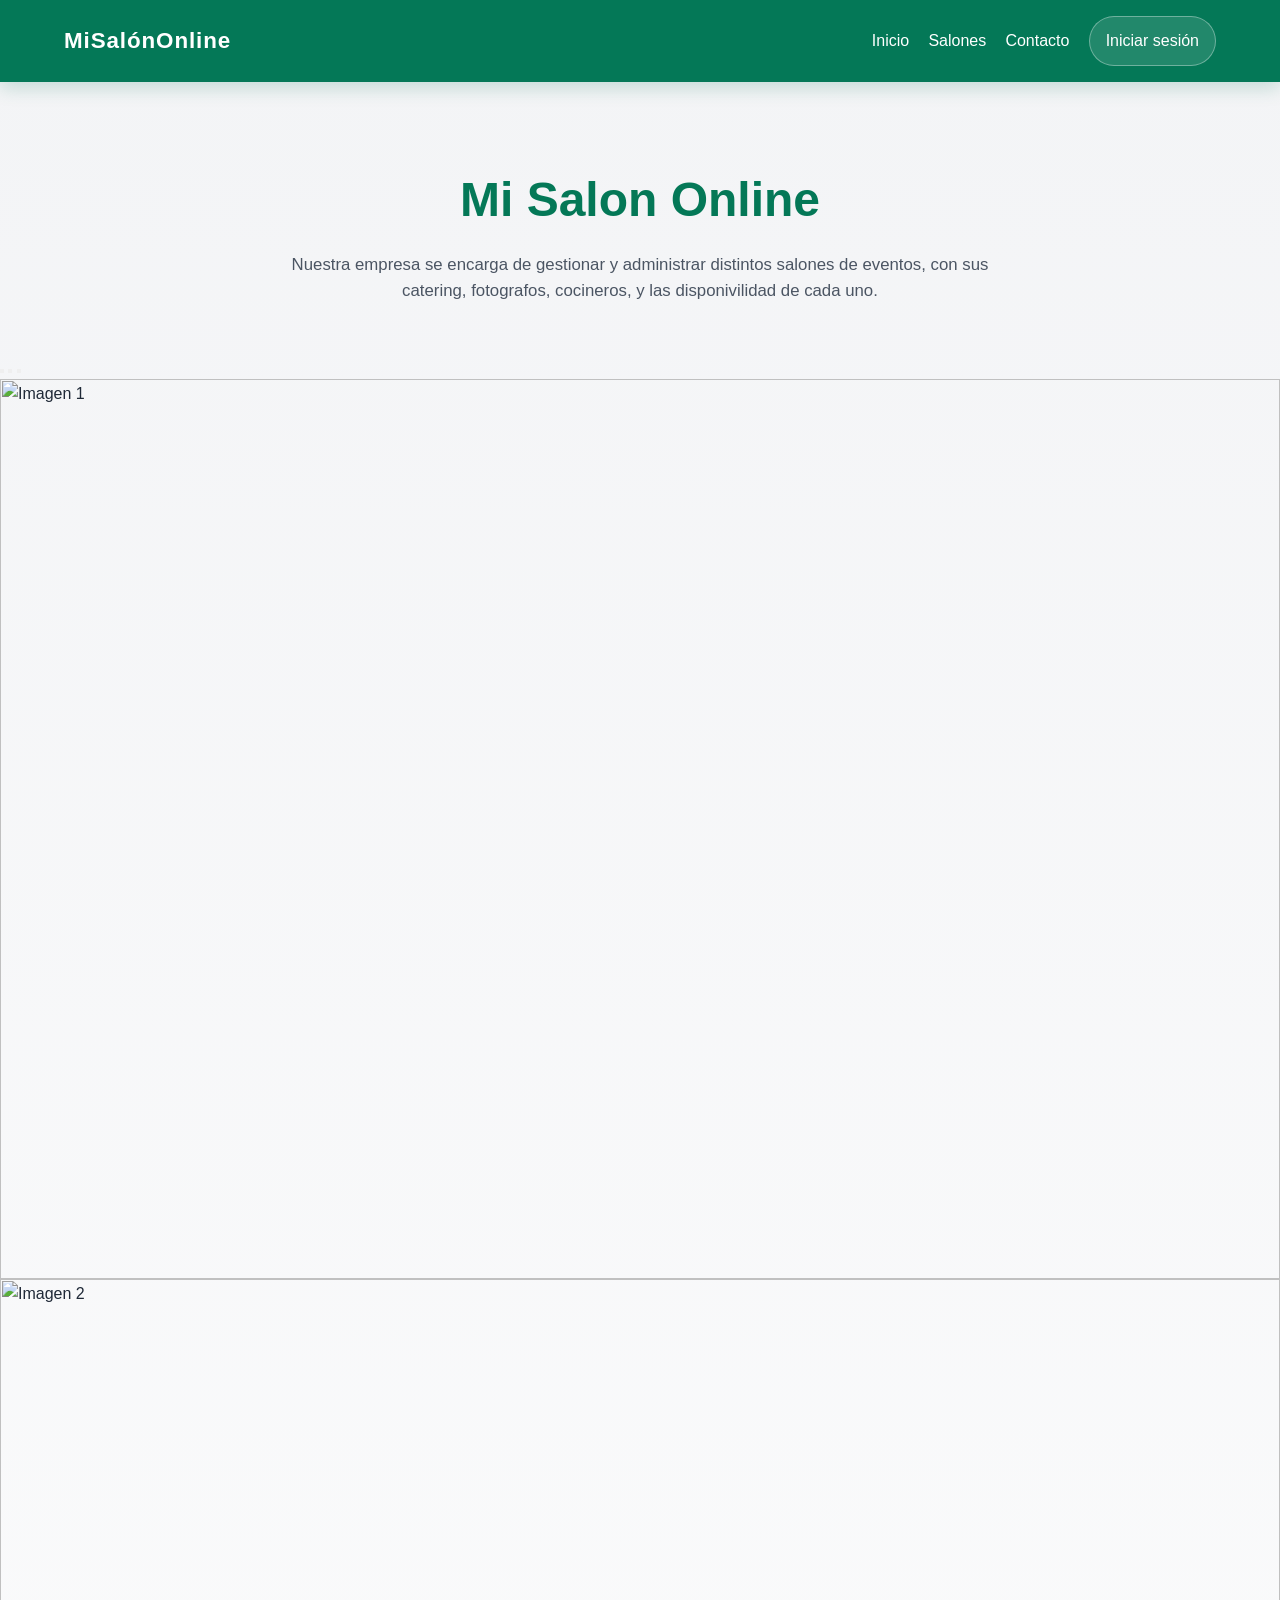
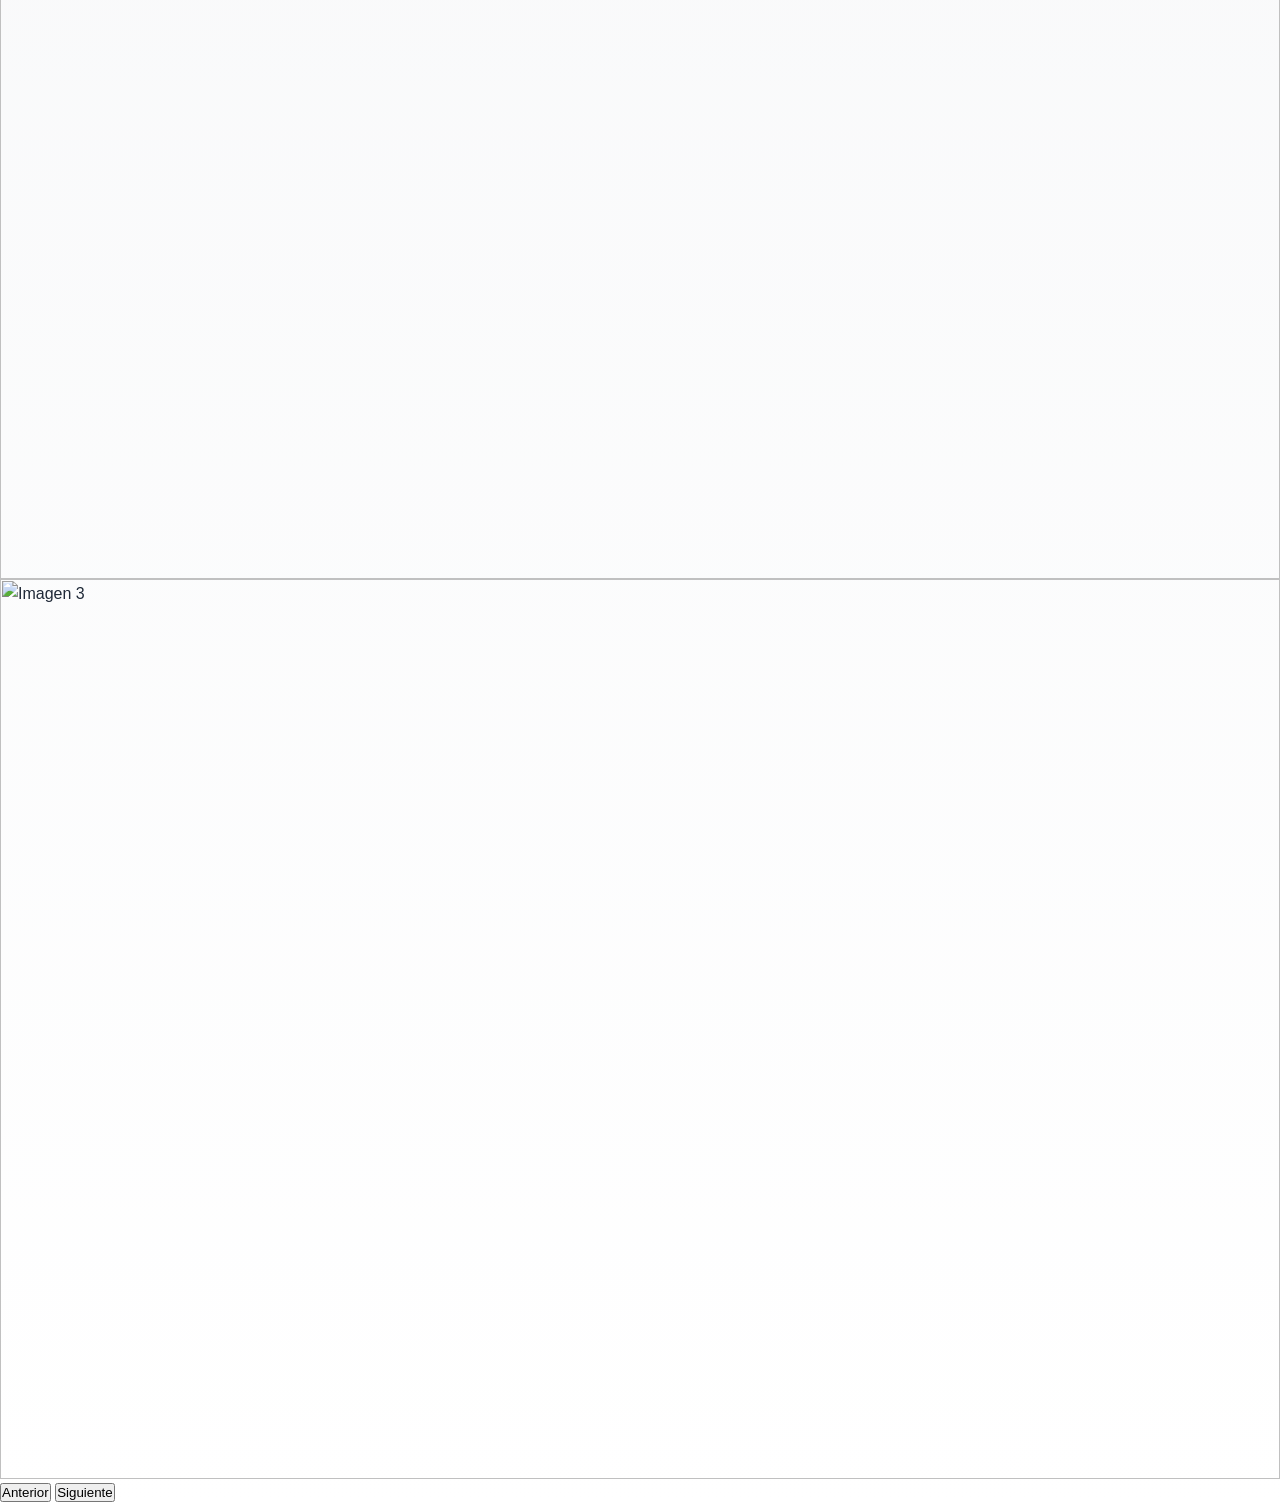
==== Index.html @ 6e38cc68 "Agrguegndo codigo de carrusel de imagen" ====
<html>
    <head>
        <meta charset="UTF-8">
        <meta name="viewport" content="width=device-width, initial-scale=1.0">
        <title>MiSalonOnlin</title>
        <link rel="stylesheet" href="https://cdn.jsdelivr.net/npm/swiper@11/swiper-bundle.min.css" />
        <script src="https://cdn.jsdelivr.net/npm/swiper@11/swiper-bundle.min.js"></script>
        <link rel="stylesheet" href="CSS/VerSalon.css">
    </head>
    <body>
        <nav class="navbar">
            <div class="nav-brand">MiSalónOnline</div>
                <div class="nav-links">
                    <a href="Index.html">Inicio</a>
                    <a href="Paginas/VerSalones.html" >Salones</a>
                    <a href="#">Contacto</a>
                    <a href="#" class="login-btn">Iniciar sesión</a>
                </div>
        </nav>
        <header class="titulo">
            <h1>Mi Salon Online </h1>
            <p>Nuestra empresa se encarga de gestionar y administrar distintos salones de eventos, con sus catering, fotografos, cocineros, y las disponivilidad de cada uno.</p>
        </div>
        </header>

        <!-- Carousel de imágenes que cambia automáticamente -->
    <div id="miCarousel" class="carousel slide" data-bs-ride="carousel" data-bs-interval="4000">
  
        <!-- Indicadores (los puntitos de abajo) - opcional -->
        <div class="carousel-indicators">
            <button type="button" data-bs-target="#miCarousel" data-bs-slide-to="0" class="active" aria-current="true"></button>
            <button type="button" data-bs-target="#miCarousel" data-bs-slide-to="1"></button>
            <button type="button" data-bs-target="#miCarousel" data-bs-slide-to="2"></button>
        </div>

        <!-- Imágenes -->
        <div class="carousel-inner">
            <div class="carousel-item active">
                <img src="imagen1.jpg" class="d-block w-100" alt="Imagen 1">
            </div>
            <div class="carousel-item">
                <img src="imagen2.jpg" class="d-block w-100" alt="Imagen 2">
            </div>
            <div class="carousel-item">
                <img src="imagen3.jpg" class="d-block w-100" alt="Imagen 3">
            </div>
         </div>

        <!-- Flechas de navegación - opcional -->
        <button class="carousel-control-prev" type="button" data-bs-target="#miCarousel" data-bs-slide="prev">
            <span class="carousel-control-prev-icon" aria-hidden="true"></span>
            <span class="visually-hidden">Anterior</span>
        </button>
        <button class="carousel-control-next" type="button" data-bs-target="#miCarousel" data-bs-slide="next">
            <span class="carousel-control-next-icon" aria-hidden="true"></span>
            <span class="visually-hidden">Siguiente</span>
        </button>
    </div>
        <script src="/JS/VerSalonesjs.js "defer></script>
    </body>
</html>
---- CSS/VerSalon.css ----
:root {
  --emerald: #047857;
  --emerald-light: #10B981;
  --white: #FFFFFF;
  --gray-light: #F3F4F6;
  --dark: #1F2937;
  --shadow: 0 15px 35px rgba(31, 41, 55, 0.12);
}

* {
  box-sizing: border-box;
  margin: 0;
  padding: 0;
}

body {
  font-family: 'Poppins', sans-serif;
  background: linear-gradient(180deg, var(--gray-light) 0%, #ffffff 100%);
  color: var(--dark);
  line-height: 1.6;
}

img {
  display: block;
  width: 100%;
}

.navbar {
  position: sticky;
  top: 0;
  z-index: 1000;
  display: flex;
  justify-content: space-between;
  align-items: center;
  padding: 1rem 5%;
  background: var(--emerald);
  color: var(--white);
  box-shadow: 0 6px 18px rgba(4, 120, 87, 0.2);
}

.nav-brand {
  font-size: 1.4rem;
  font-weight: 700;
  letter-spacing: 0.04em;
}

.nav-links {
  display: flex;
  gap: 1.2rem;
  align-items: center;
}

.nav-links a {
  color: var(--white);
  text-decoration: none;
  font-weight: 500;
  transition: opacity 0.3s ease;
}

.nav-links a:hover,
.nav-links a.active {
  opacity: 0.85;
}

.login-btn {
  padding: 0.7rem 1rem;
  border: 1px solid rgba(255, 255, 255, 0.35);
  border-radius: 999px;
  background: rgba(255, 255, 255, 0.12);
}

.titulo {
  text-align: center;
  padding: 5rem 1.5rem 3rem;
}

.titulo h1 {
  font-size: clamp(2rem, 4vw, 3rem);
  color: var(--emerald);
  margin-bottom: 0.8rem;
}

.titulo p {
  font-size: 1.05rem;
  color: #4b5563;
  max-width: 700px;
  margin: 0 auto;
}

.salon-selector {
  display: grid;
  grid-template-columns: repeat(5, minmax(0, 1fr));
  gap: 1rem;
  width: min(1200px, 92%);
  margin: 0 auto 3rem;
}

.salon-card {
  background: var(--white);
  border: 2px solid transparent;
  border-radius: 1.2rem;
  overflow: hidden;
  box-shadow: var(--shadow);
  cursor: pointer;
  transition: transform 0.3s ease, box-shadow 0.3s ease, border-color 0.3s ease;
}

.salon-card:hover {
  transform: translateY(-4px) scale(1.02);
}

.salon-card.active {
  border-color: var(--emerald);
  box-shadow: 0 20px 40px rgba(4, 120, 87, 0.18);
}

.salon-card img {
  height: 150px;
  object-fit: cover;
}

.salon-card h3 {
  padding: 0.9rem 1rem 1rem;
  font-size: 0.95rem;
  text-align: center;
  color: var(--dark);
}

.salon-detail-card {
  width: min(1240px, 92%);
  margin: 0 auto 4rem;
  background: var(--white);
  border-radius: 1.8rem;
  box-shadow: var(--shadow);
  overflow: hidden;
  display: grid;
  grid-template-columns: 1.1fr 0.9fr;
}

.detail-gallery {
  padding: 1.2rem;
  background: var(--gray-light);
}

.main-image {
  height: 420px;
  object-fit: cover;
  border-radius: 1.2rem;
  box-shadow: 0 12px 24px rgba(15, 23, 42, 0.12);
}

.thumbs {
  display: grid;
  grid-template-columns: repeat(4, 1fr);
  gap: 0.7rem;
  margin-top: 0.9rem;
}

.thumb-btn {
  border: 2px solid transparent;
  border-radius: 0.9rem;
  overflow: hidden;
  padding: 0;
  cursor: pointer;
  transition: transform 0.3s ease, border-color 0.3s ease;
}

.thumb-btn:hover {
  transform: scale(1.03);
}

.thumb-btn.active {
  border-color: var(--emerald);
}

.thumb-btn img {
  height: 90px;
  object-fit: cover;
}

.detail-info {
  padding: 2rem;
}

.info-header {
  display: flex;
  justify-content: space-between;
  align-items: center;
  gap: 1rem;
  margin-bottom: 1.2rem;
}

.info-header h2 {
  font-size: 1.9rem;
  color: var(--emerald);
}

.rating {
  color: #f59e0b;
  font-weight: 600;
}

.info-grid {
  display: grid;
  grid-template-columns: repeat(2, minmax(0, 1fr));
  gap: 1rem;
  margin-bottom: 1.2rem;
}

.info-label {
  display: block;
  font-size: 0.8rem;
  text-transform: uppercase;
  letter-spacing: 0.08em;
  color: #6b7280;
  margin-bottom: 0.2rem;
}

.info-grid p {
  font-weight: 600;
  color: var(--dark);
}

.description {
  color: #4b5563;
  margin-bottom: 1.2rem;
}

.description p + p {
  margin-top: 0.7rem;
}

.services-list {
  display: grid;
  grid-template-columns: repeat(2, minmax(0, 1fr));
  gap: 0.6rem 1rem;
  list-style: none;
  color: var(--dark);
}

.services-list li {
  display: flex;
  align-items: center;
  gap: 0.5rem;
  font-weight: 500;
}

.services-list li::before {
  content: '✔';
  color: var(--emerald-light);
  font-weight: 700;
}

.reviews-section {
  width: min(1240px, 92%);
  margin: 0 auto 5rem;
}

.section-title {
  margin-bottom: 1.3rem;
}

.section-title h3 {
  font-size: 1.6rem;
  color: var(--emerald);
}

.reviews-grid {
  display: grid;
  grid-template-columns: repeat(3, minmax(0, 1fr));
  gap: 1rem;
}

.review-card {
  background: var(--white);
  border-radius: 1.2rem;
  padding: 1.2rem;
  box-shadow: var(--shadow);
}

.review-top {
  display: flex;
  align-items: center;
  gap: 0.8rem;
  margin-bottom: 0.8rem;
}

.avatar {
  width: 48px;
  height: 48px;
  border-radius: 50%;
  object-fit: cover;
}

.review-user {
  font-weight: 600;
  color: var(--dark);
}

.review-meta {
  font-size: 0.85rem;
  color: #6b7280;
}

.review-stars {
  color: #f59e0b;
  margin-bottom: 0.7rem;
}

.review-text {
  color: #4b5563;
  font-size: 0.95rem;
}

@media (max-width: 1024px) {
  .salon-selector {
    grid-template-columns: repeat(3, minmax(0, 1fr));
  }

  .salon-detail-card {
    grid-template-columns: 1fr;
  }

  .reviews-grid {
    grid-template-columns: repeat(2, minmax(0, 1fr));
  }
}

@media (max-width: 760px) {
  .navbar {
    flex-direction: column;
    gap: 0.8rem;
  }

  .nav-links {
    flex-wrap: wrap;
    justify-content: center;
  }

  .salon-selector {
    grid-template-columns: 1fr;
  }

  .info-grid,
  .services-list,
  .reviews-grid {
    grid-template-columns: 1fr;
  }

  .detail-info {
    padding: 1.2rem;
  }
}
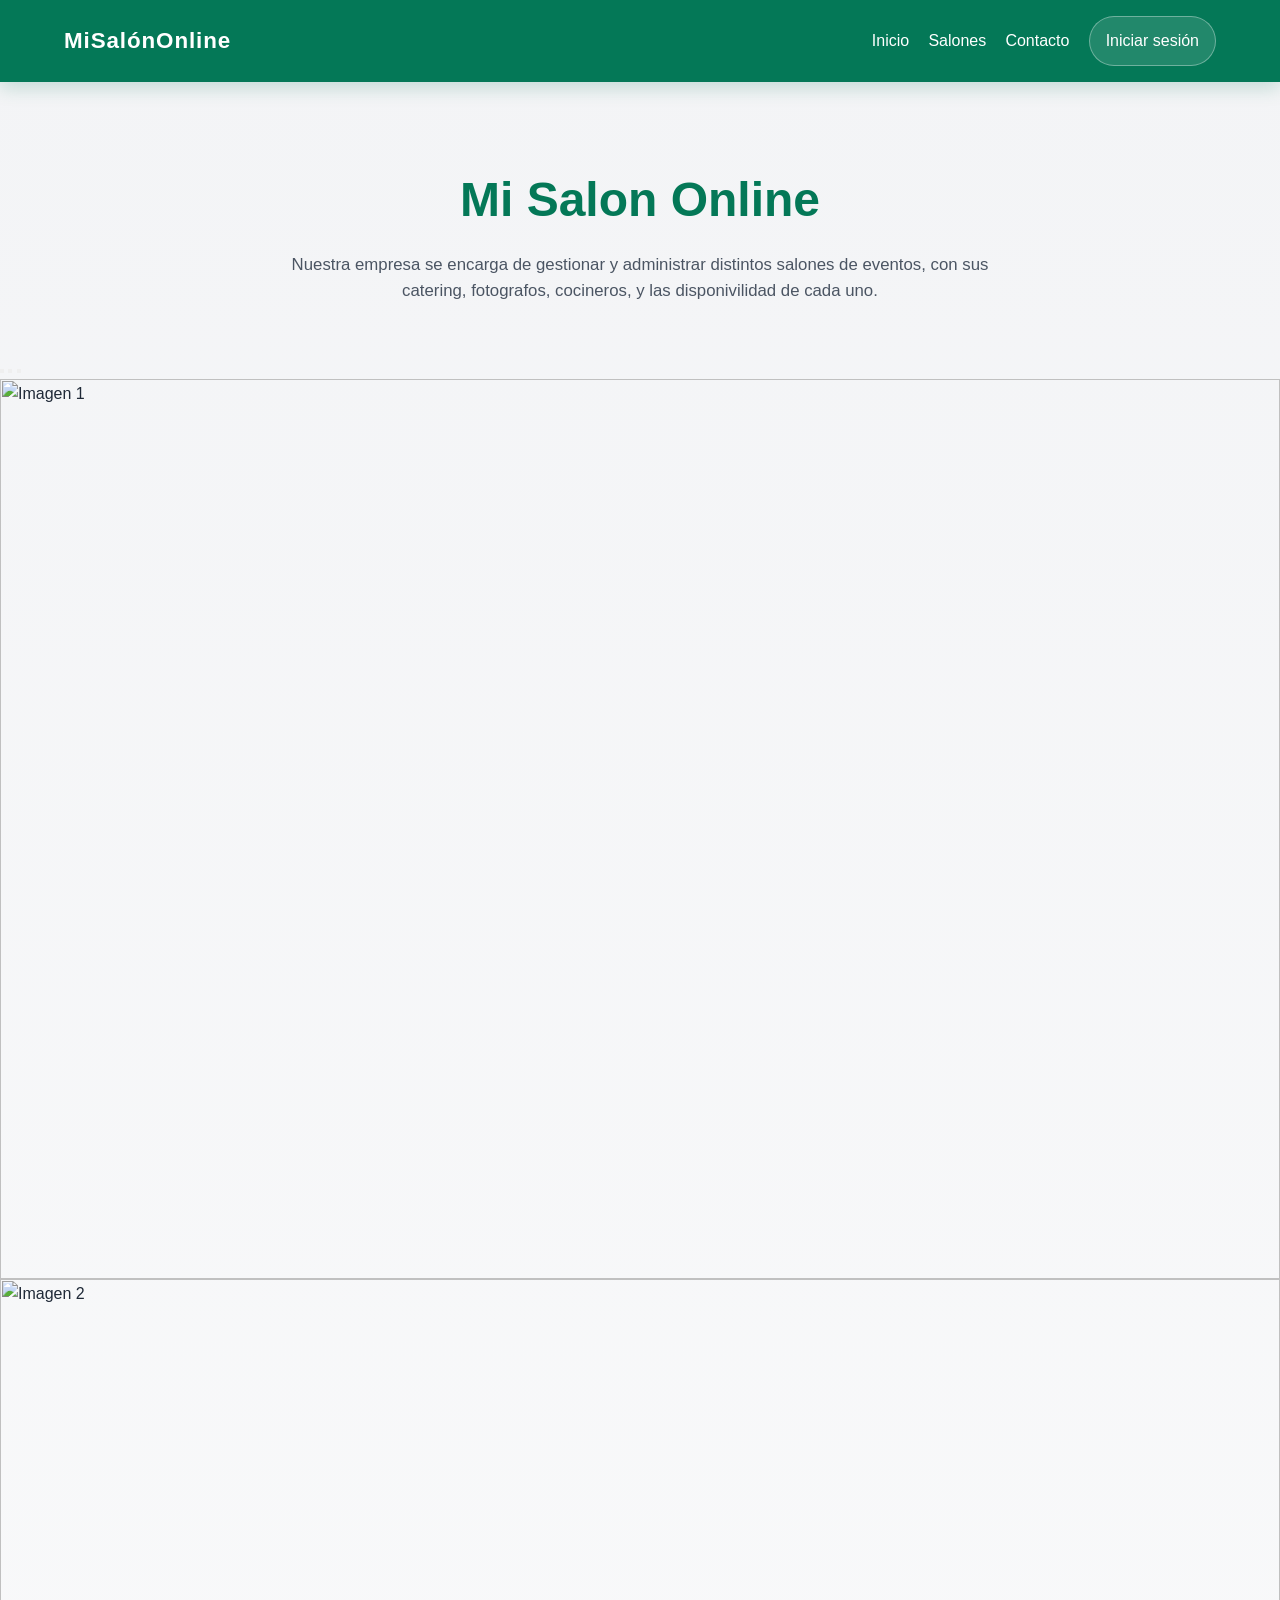
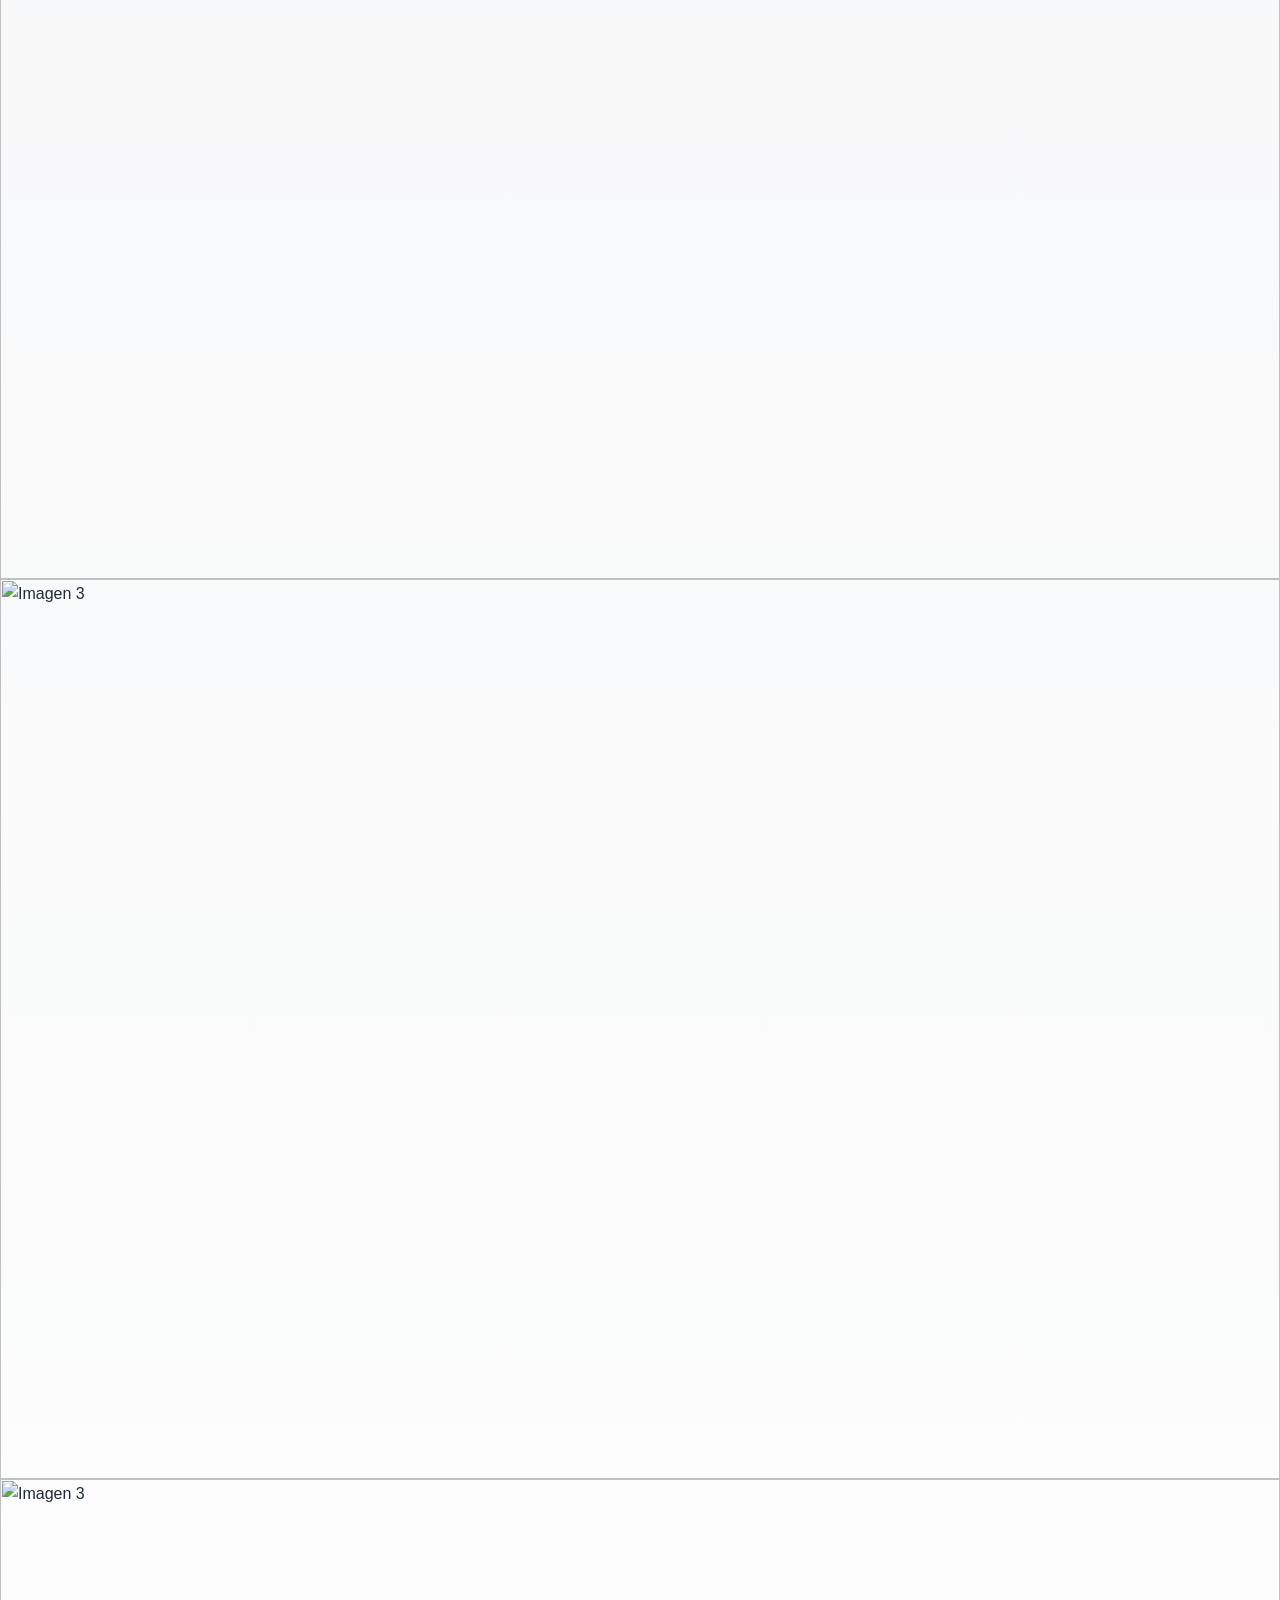
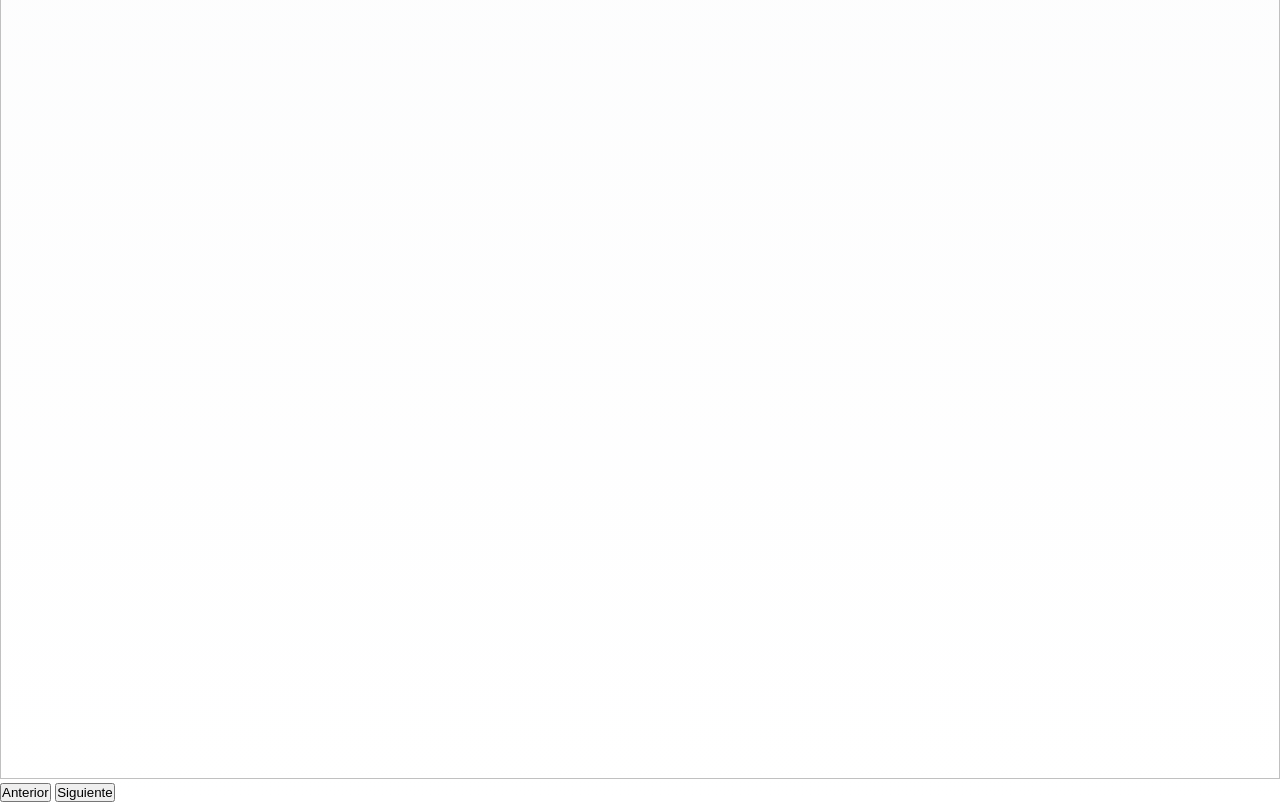
==== commit 2ab9e77b: "Terminanado carrusel" ====
--- a/Index.html
+++ b/Index.html
@@ -36,13 +36,16 @@
         <!-- Imágenes -->
         <div class="carousel-inner">
             <div class="carousel-item active">
-                <img src="imagen1.jpg" class="d-block w-100" alt="Imagen 1">
+                <img src="https://images.unsplash.com/photo-1519225421980-715cb0215aed?auto=format&fit=crop&w=900&q=80" class="d-block w-100" alt="Imagen 1">
             </div>
             <div class="carousel-item">
-                <img src="imagen2.jpg" class="d-block w-100" alt="Imagen 2">
+                <img src="https://images.unsplash.com/photo-1522673607200-164d1b6ce486?auto=format&fit=crop&w=900&q=80" class="d-block w-100" alt="Imagen 2">
             </div>
             <div class="carousel-item">
-                <img src="imagen3.jpg" class="d-block w-100" alt="Imagen 3">
+                <img src="https://images.unsplash.com/photo-1492684223066-81342ee5ff30?auto=format&fit=crop&w=900&q=80" class="d-block w-100" alt="Imagen 3">
+            </div>
+            <div class="carousel-item">
+                <img src="https://images.unsplash.com/photo-1511795409834-ef04bbd61622?auto=format&fit=crop&w=900&q=80" class="d-block w-100" alt="Imagen 3">
             </div>
          </div>
 
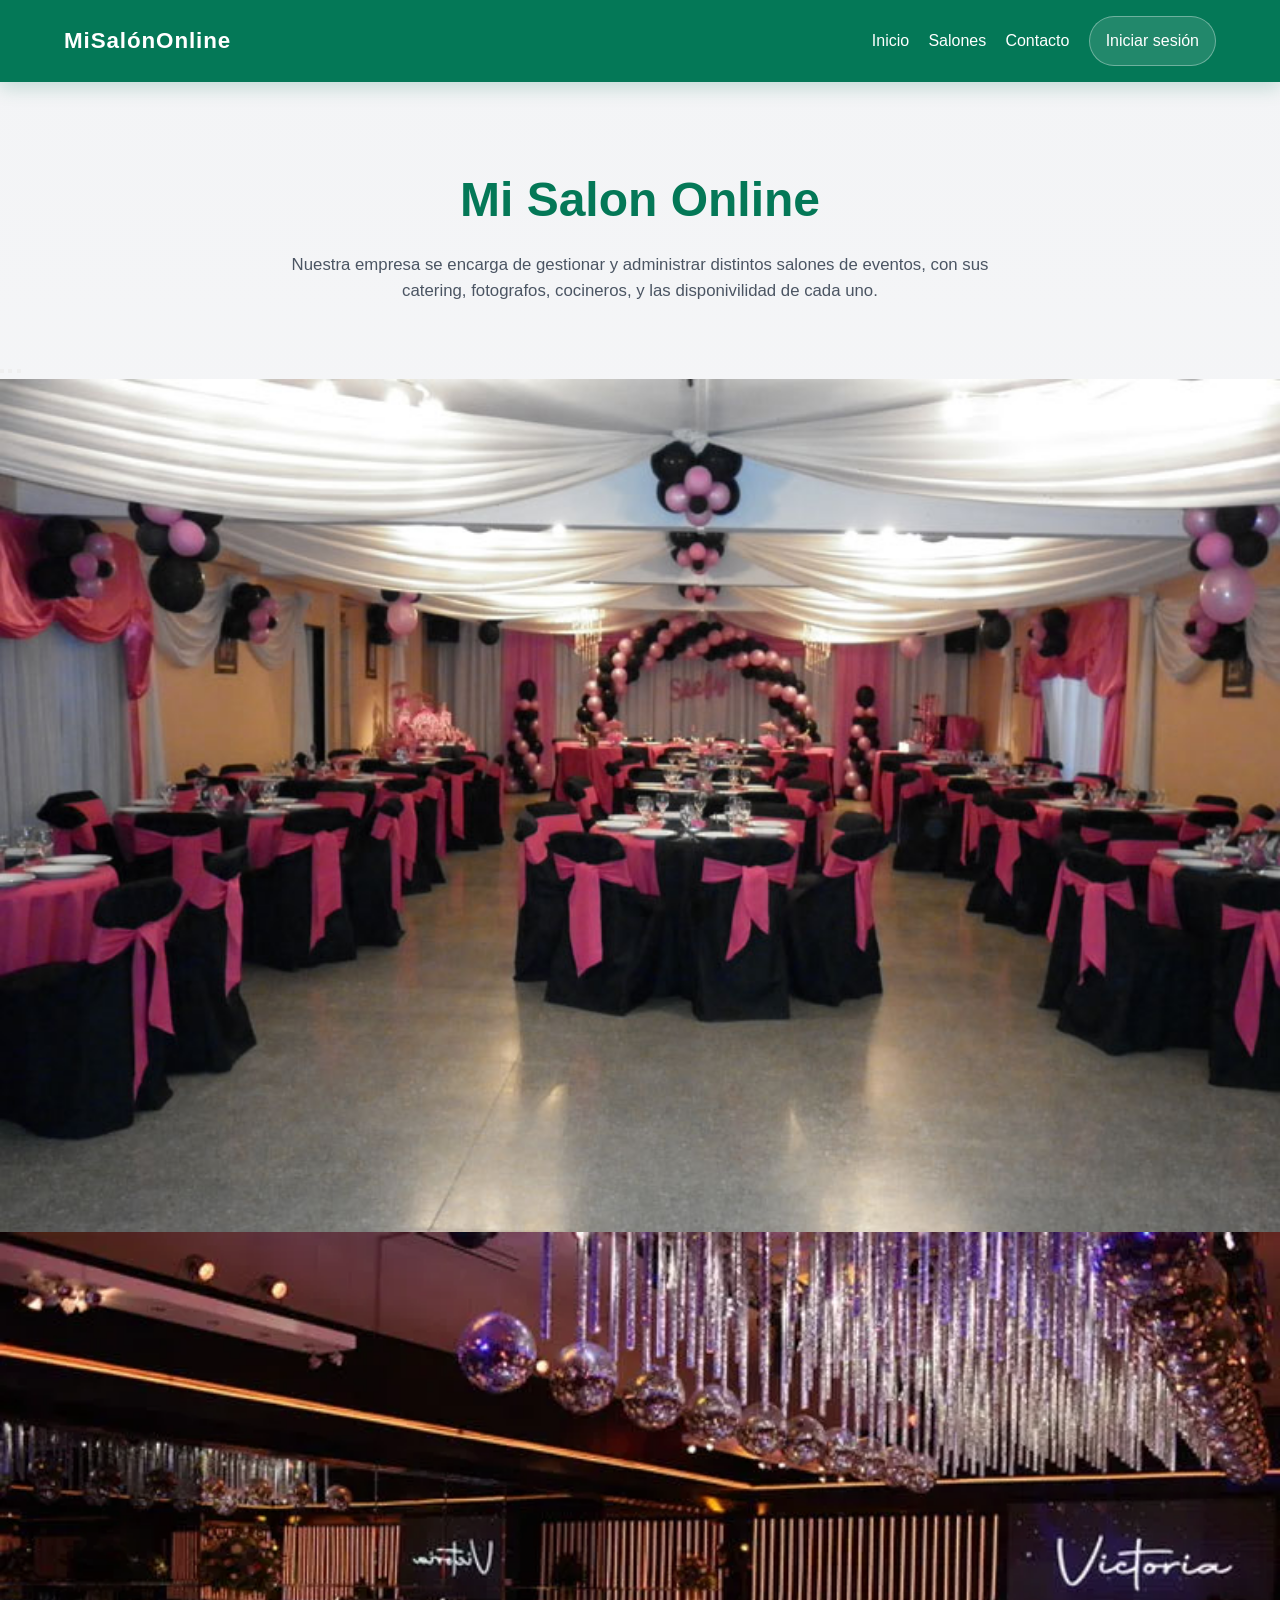
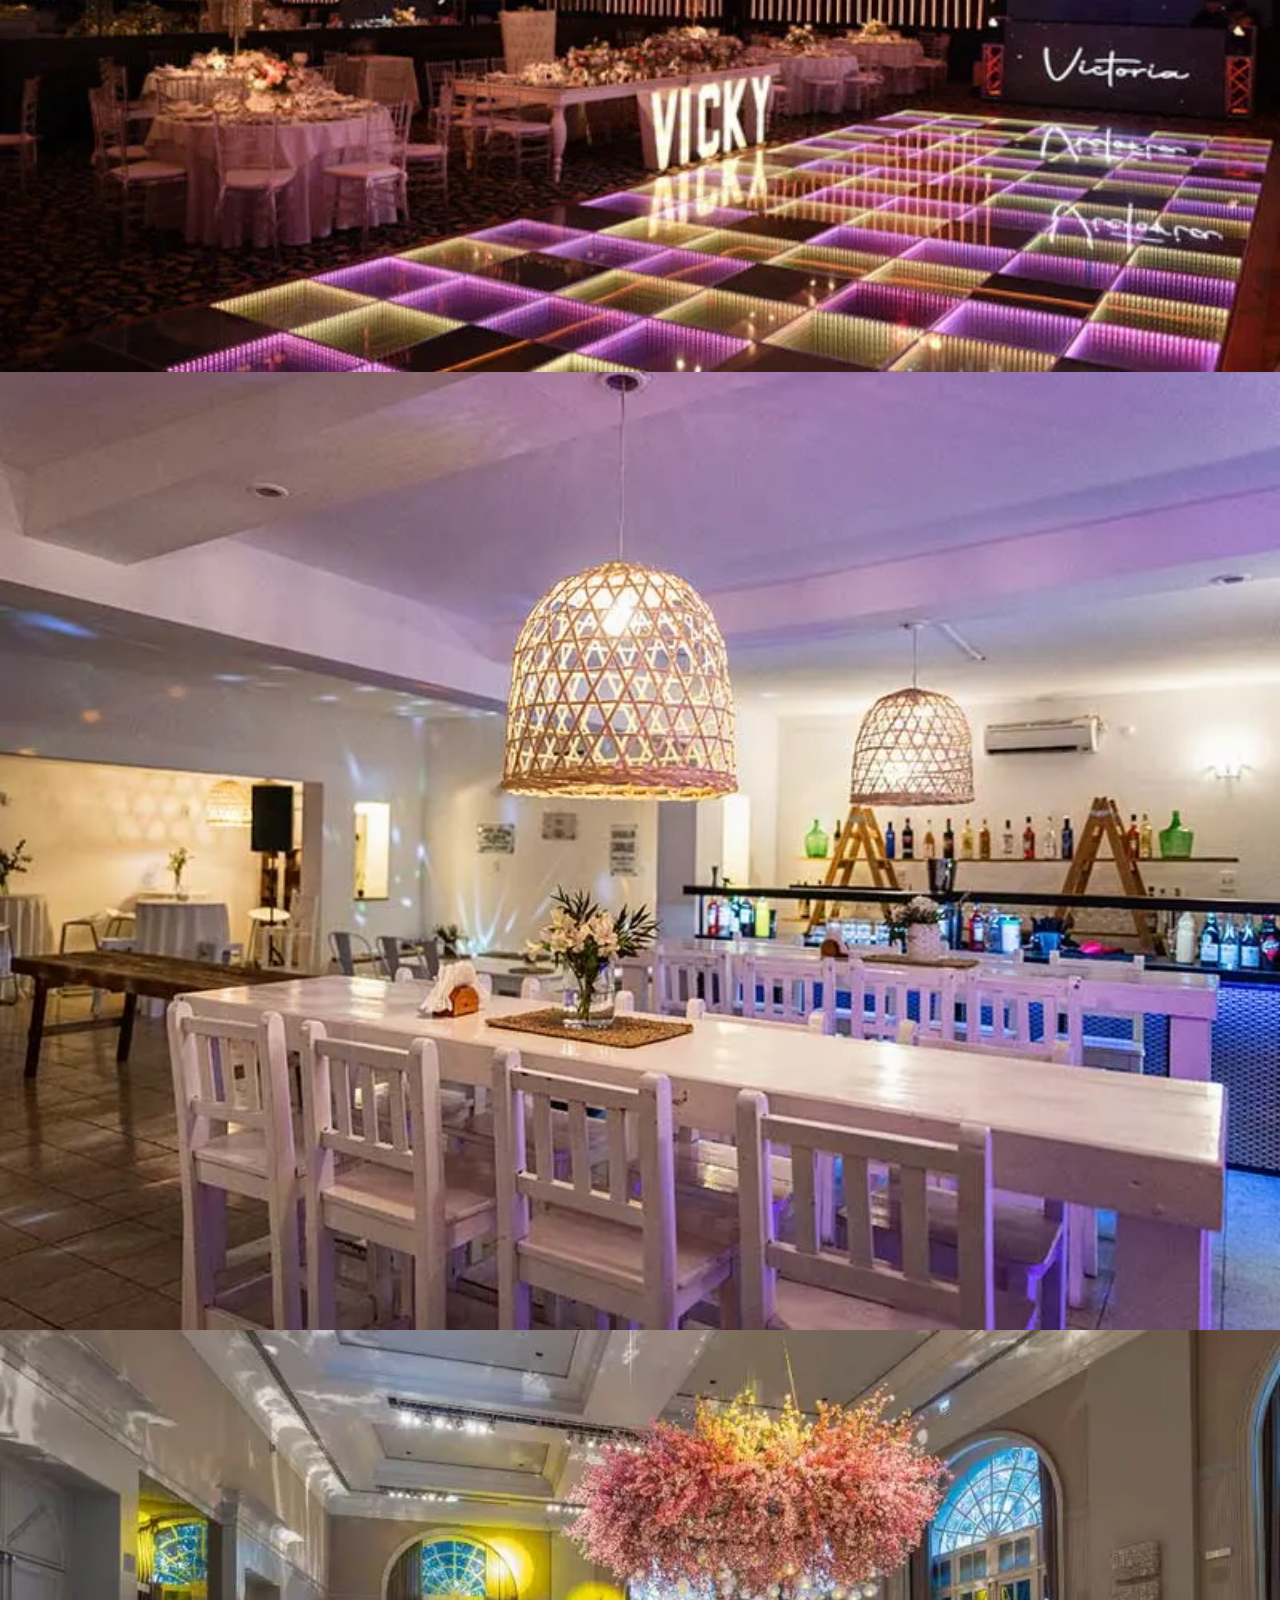
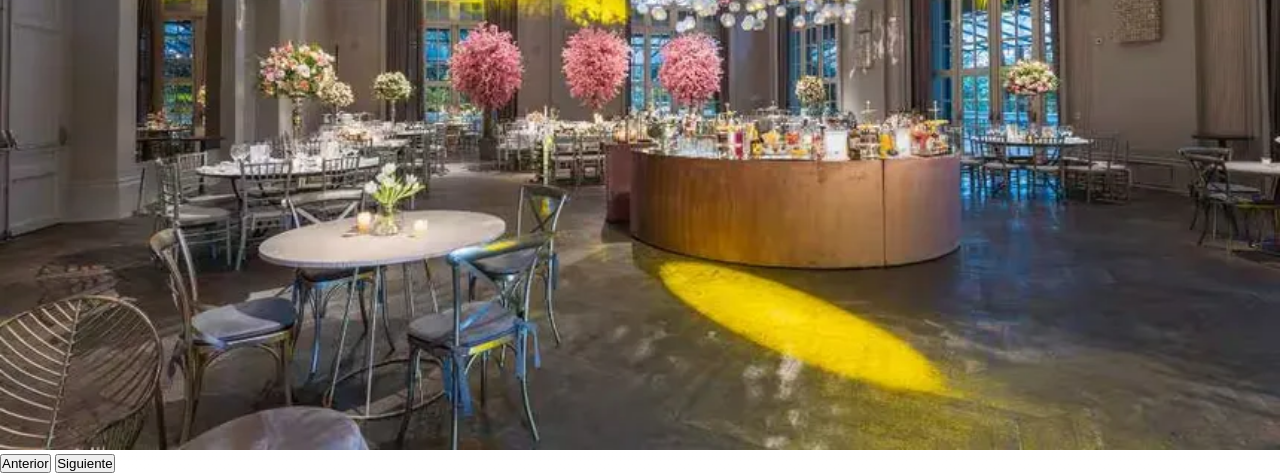
==== commit 77be92c6: "Imagenes ya colocadas" ====
--- a/Index.html
+++ b/Index.html
@@ -36,16 +36,16 @@
         <!-- Imágenes -->
         <div class="carousel-inner">
             <div class="carousel-item active">
-                <img src="https://images.unsplash.com/photo-1519225421980-715cb0215aed?auto=format&fit=crop&w=900&q=80" class="d-block w-100" alt="Imagen 1">
+                <img src="Imagenes/salon  roma.jpg" class="d-block w-100" alt="Imagen 1">
             </div>
             <div class="carousel-item">
-                <img src="https://images.unsplash.com/photo-1522673607200-164d1b6ce486?auto=format&fit=crop&w=900&q=80" class="d-block w-100" alt="Imagen 2">
+                <img src="Imagenes/Salon major.jpg" class="d-block w-100" alt="Imagen 2">
             </div>
             <div class="carousel-item">
-                <img src="https://images.unsplash.com/photo-1492684223066-81342ee5ff30?auto=format&fit=crop&w=900&q=80" class="d-block w-100" alt="Imagen 3">
+                <img src="Imagenes/salon nicanor.jpg" class="d-block w-100" alt="Imagen 3">
             </div>
             <div class="carousel-item">
-                <img src="https://images.unsplash.com/photo-1511795409834-ef04bbd61622?auto=format&fit=crop&w=900&q=80" class="d-block w-100" alt="Imagen 3">
+                <img src="Imagenes/Salon-Cordoba.jpg" class="d-block w-100" alt="Imagen 3">
             </div>
          </div>
 
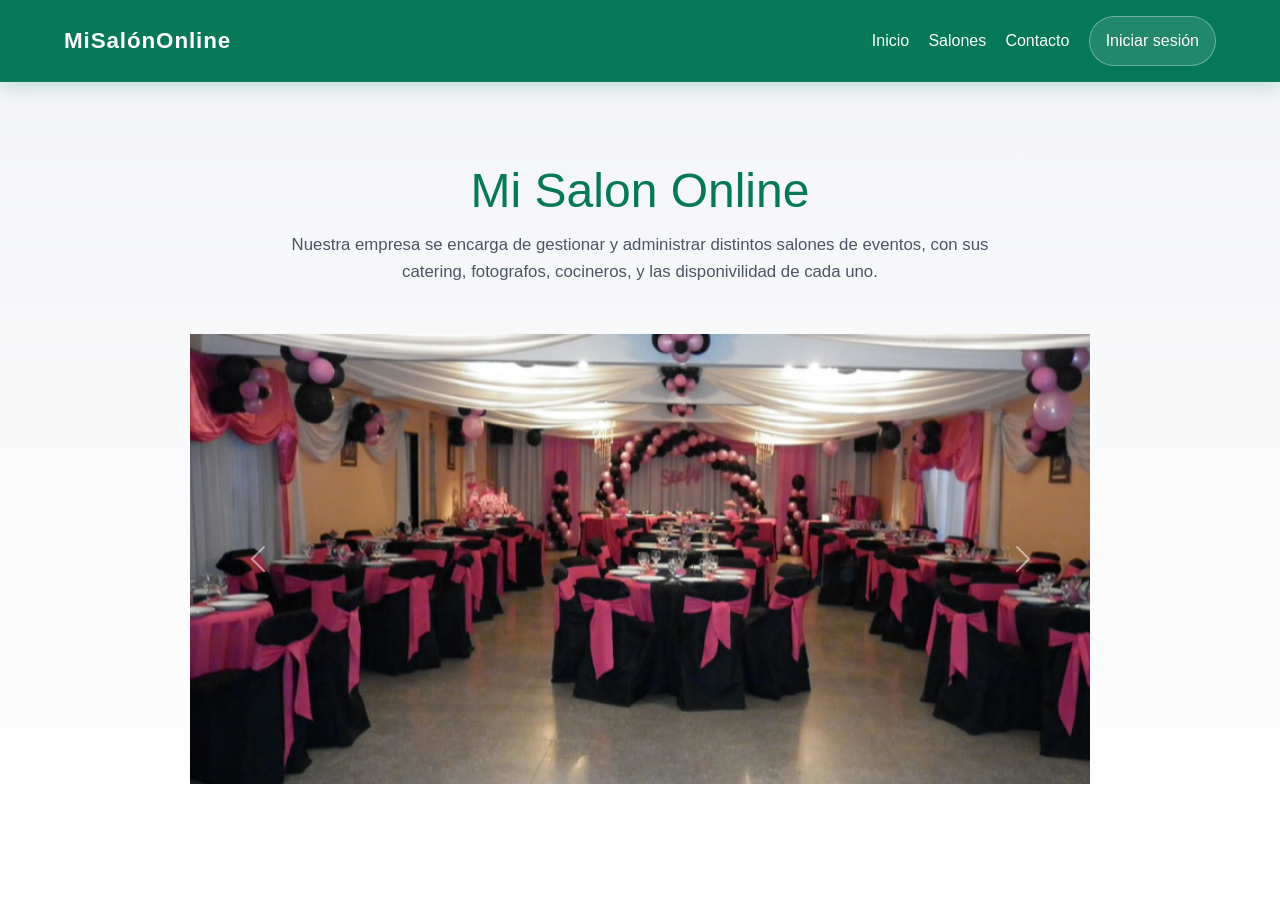
==== commit 3eb41953: "Arreglando carrusel" ====
--- a/Index.html
+++ b/Index.html
@@ -5,6 +5,7 @@
         <title>MiSalonOnlin</title>
         <link rel="stylesheet" href="https://cdn.jsdelivr.net/npm/swiper@11/swiper-bundle.min.css" />
         <script src="https://cdn.jsdelivr.net/npm/swiper@11/swiper-bundle.min.js"></script>
+        <link href="https://cdn.jsdelivr.net/npm/bootstrap@5.3.3/dist/css/bootstrap.min.css" rel="stylesheet">
         <link rel="stylesheet" href="CSS/VerSalon.css">
     </head>
     <body>
@@ -24,14 +25,7 @@
         </header>
 
         <!-- Carousel de imágenes que cambia automáticamente -->
-    <div id="miCarousel" class="carousel slide" data-bs-ride="carousel" data-bs-interval="4000">
-  
-        <!-- Indicadores (los puntitos de abajo) - opcional -->
-        <div class="carousel-indicators">
-            <button type="button" data-bs-target="#miCarousel" data-bs-slide-to="0" class="active" aria-current="true"></button>
-            <button type="button" data-bs-target="#miCarousel" data-bs-slide-to="1"></button>
-            <button type="button" data-bs-target="#miCarousel" data-bs-slide-to="2"></button>
-        </div>
+        <div id="miCarousel" class="carousel slide" data-bs-ride="carousel" data-bs-interval="4000">
 
         <!-- Imágenes -->
         <div class="carousel-inner">
@@ -45,7 +39,10 @@
                 <img src="Imagenes/salon nicanor.jpg" class="d-block w-100" alt="Imagen 3">
             </div>
             <div class="carousel-item">
-                <img src="Imagenes/Salon-Cordoba.jpg" class="d-block w-100" alt="Imagen 3">
+                <img src="Imagenes/Salon-Cordoba.jpg" class="d-block w-100" alt="Imagen 4">
+            </div>
+            <div class="carousel-item">
+                <img src="Imagenes/salone madero.jpg" class="d-block w-100" alt="Imagen 5">
             </div>
          </div>
 
@@ -60,5 +57,6 @@
         </button>
     </div>
         <script src="/JS/VerSalonesjs.js "defer></script>
+        <script src="https://cdn.jsdelivr.net/npm/bootstrap@5.3.3/dist/js/bootstrap.bundle.min.js"></script>
     </body>
 </html> 
--- a/CSS/VerSalon.css
+++ b/CSS/VerSalon.css
@@ -351,3 +351,33 @@
     padding: 1.2rem;
   }
 }
+
+#miCarousel {
+  max-width: 900px;        /* o 100% si quieres que ocupe todo */
+  margin: 0 auto;
+}
+
+#miCarousel .carousel-item img {
+  height: 450px;           /* altura fija */
+  object-fit: cover;       /* recorta la imagen sin deformarla */
+}
+.carousel-item {
+  display: none;
+  float: left;
+  width: 100%;
+  margin-right: -100%;
+  backface-visibility: hidden;
+  transition: transform .6s ease-in-out;
+}
+
+.carousel-item.active,
+.carousel-item-next,
+.carousel-item-prev {
+  display: block;
+}
+
+.carousel-inner {
+  position: relative;
+  width: 100%;
+  overflow: hidden;
+}
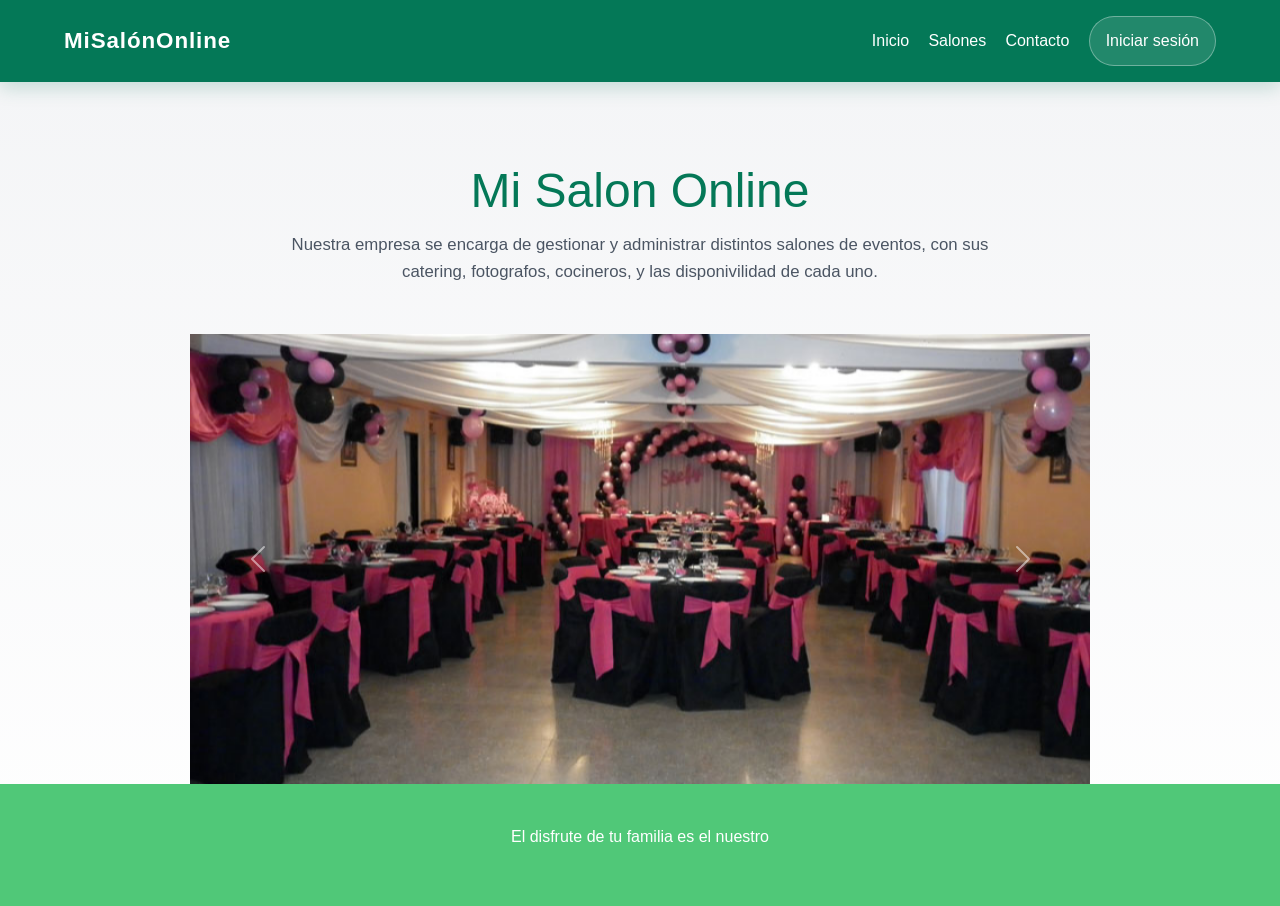
==== commit a48bfa37: "Terminado carrusel con pie de pagina" ====
--- a/Index.html
+++ b/Index.html
@@ -58,5 +58,10 @@
     </div>
         <script src="/JS/VerSalonesjs.js "defer></script>
         <script src="https://cdn.jsdelivr.net/npm/bootstrap@5.3.3/dist/js/bootstrap.bundle.min.js"></script>
+
+        
     </body>
+    <footer>
+        <p class="footer">El disfrute de tu familia es el nuestro</p>
+    </footer>
 </html> 
--- a/CSS/VerSalon.css
+++ b/CSS/VerSalon.css
@@ -380,4 +380,12 @@
   position: relative;
   width: 100%;
   overflow: hidden;
+}
+
+footer {
+  background-color: #50C878; /* Color esmeralda */
+  color: white;              /* Texto blanco para que se lea bien */
+  text-align: center;        /* Centra el texto horizontalmente */
+  padding: 40px;
+  width: 100%;
 }
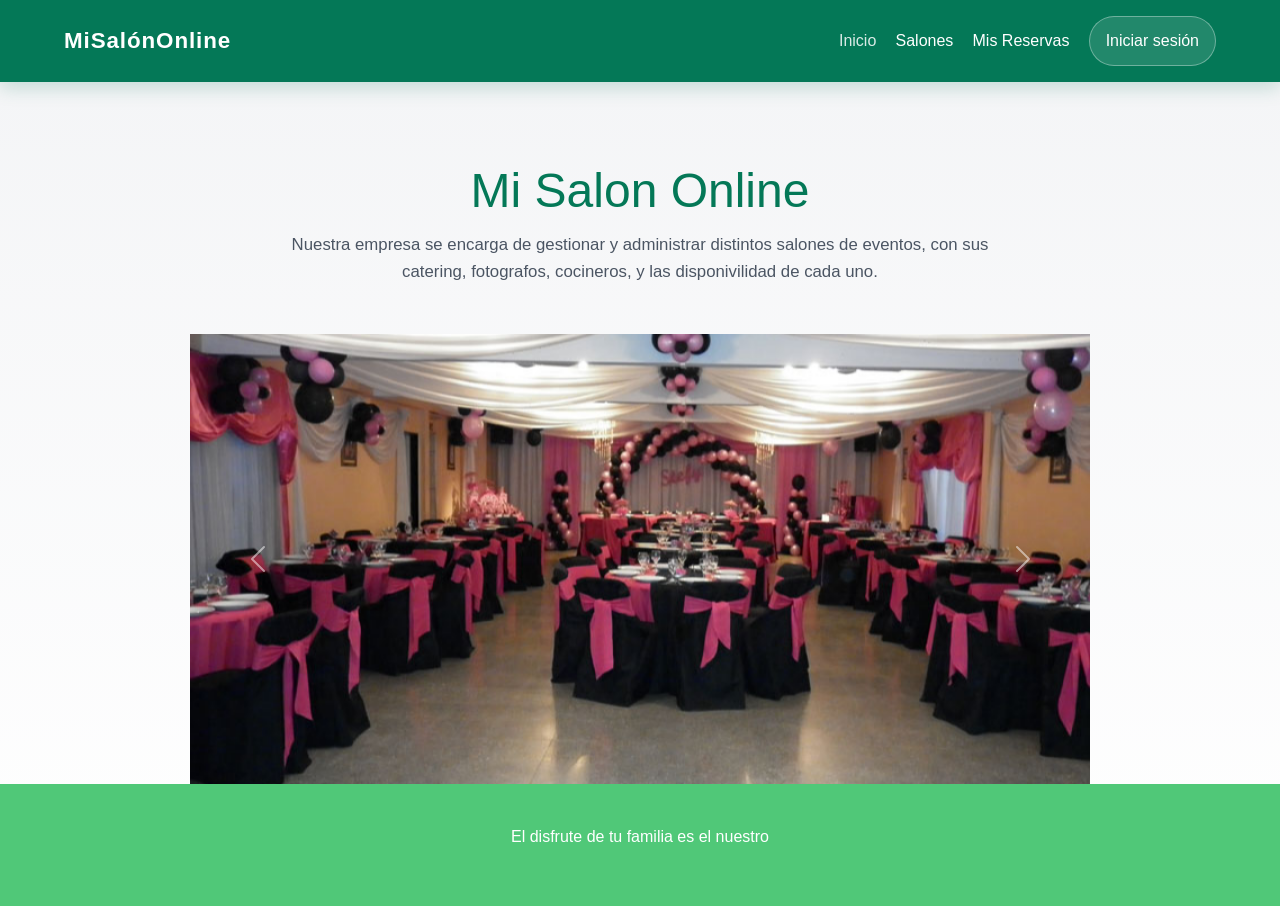
==== commit b215ced8: "Terminando la base de datos" ====
--- a/Index.html
+++ b/Index.html
@@ -12,10 +12,10 @@
         <nav class="navbar">
             <div class="nav-brand">MiSalónOnline</div>
                 <div class="nav-links">
-                    <a href="Index.html">Inicio</a>
-                    <a href="Paginas/VerSalones.html" >Salones</a>
-                    <a href="#">Contacto</a>
-                    <a href="#" class="login-btn">Iniciar sesión</a>
+                    <a href="Index.html" class="active">Inicio</a>
+                    <a href="Paginas/VerSalones.html">Salones</a>
+                    <a href="Paginas/Pg2.html">Mis Reservas</a>
+                    <a href="Paginas/Iniciosesion.html" class="login-btn">Iniciar sesión</a>
                 </div>
         </nav>
         <header class="titulo">
--- a/CSS/VerSalon.css
+++ b/CSS/VerSalon.css
@@ -19,6 +19,14 @@
   color: var(--dark);
   line-height: 1.6;
 }
+.b1 {
+      background-color: #f0f2f5;
+      height: 100vh;
+      display: flex;
+      align-items: center;
+      justify-content: center;
+    }
+
 
 img {
   display: block;
@@ -388,4 +396,69 @@
   text-align: center;        /* Centra el texto horizontalmente */
   padding: 40px;
   width: 100%;
-}+}
+.login-card {
+      width: 100%;
+      max-width: 420px;
+      border-radius: 12px;
+      box-shadow: 0 4px 20px rgba(0, 0, 0, 0.1);
+    }
+
+    .btn-esmeralda {
+      background-color: #50C878;
+      border-color: #50C878;
+      color: white;
+    }
+
+    .btn-esmeralda:hover {
+      background-color: #3cb371;
+      border-color: #3cb371;
+      color: white;
+    }
+
+    .form-control:focus {
+      border-color: #50C878;
+      box-shadow: 0 0 0 0.2rem rgba(80, 200, 120, 0.25);
+    }
+    
+.register-card {
+      width: 100%;
+      max-width: 450px;
+      border-radius: 12px;
+      box-shadow: 0 4px 20px rgba(0, 0, 0, 0.1);
+    }
+
+    .form-control:focus {
+      border-color: #50C878;
+      box-shadow: 0 0 0 0.2rem rgba(80, 200, 120, 0.25);
+    }
+
+    a {
+      color: #50C878;
+    }
+    .recover-card {
+      width: 100%;
+      max-width: 420px;
+      border-radius: 12px;
+      box-shadow: 0 4px 20px rgba(0, 0, 0, 0.1);
+    }
+    .form-control:focus {
+      border-color: #50C878;
+      box-shadow: 0 0 0 0.2rem rgba(80, 200, 120, 0.25);
+    }
+     .new-password-card {
+      width: 100%;
+      max-width: 420px;
+      border-radius: 12px;
+      box-shadow: 0 4px 20px rgba(0, 0, 0, 0.1);
+    }
+    .form-control:focus {
+      border-color: #50C878;
+      box-shadow: 0 0 0 0.2rem rgba(80, 200, 120, 0.25);
+    }
+    .error-message {
+      color: #dc3545;
+      font-size: 0.9rem;
+      display: none;
+    }
+    
